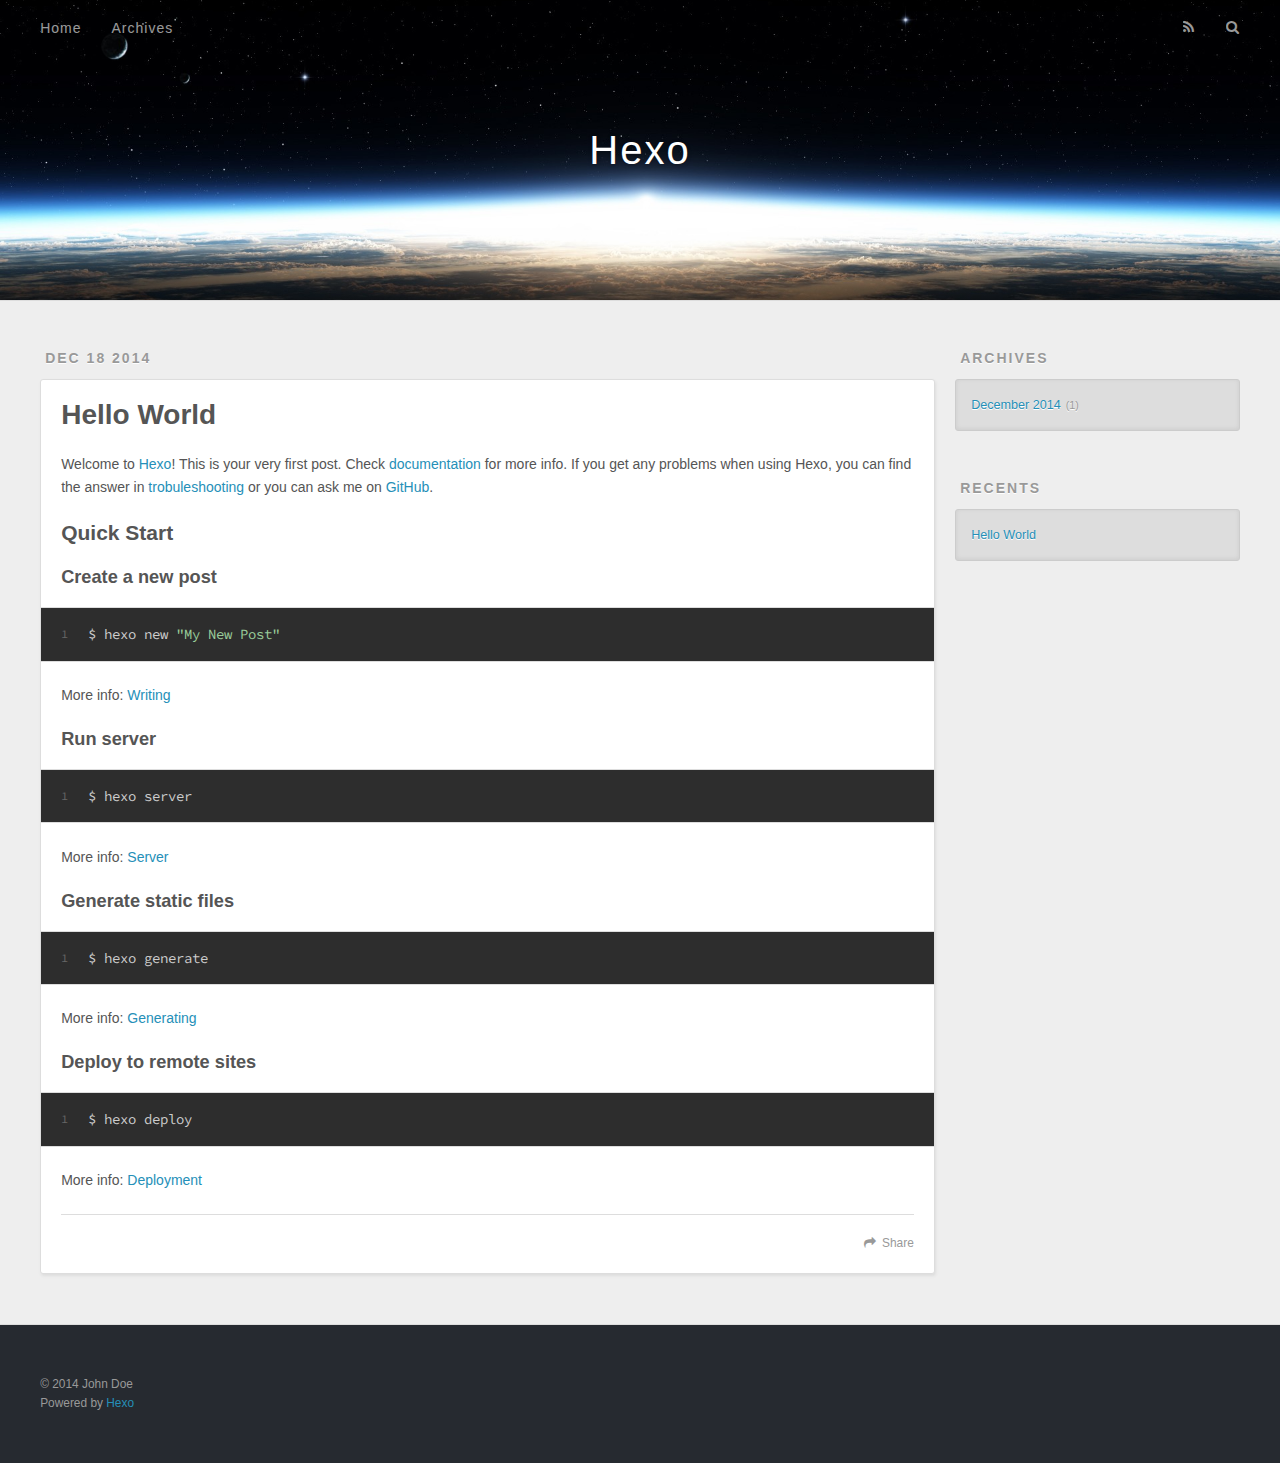
==== index.html @ 1e5f5952 "blog" ====
<!DOCTYPE html>
<html>
<head>
  <meta charset="utf-8">
  
  <title>Hexo</title>
  <meta name="viewport" content="width=device-width, initial-scale=1, maximum-scale=1">
  <meta name="description">
<meta property="og:type" content="website">
<meta property="og:title" content="Hexo">
<meta property="og:url" content="http://yoursite.com/">
<meta property="og:site_name" content="Hexo">
<meta property="og:description">
<meta name="twitter:card" content="summary">
<meta name="twitter:title" content="Hexo">
<meta name="twitter:description">

  
    <link rel="alternative" href="/atom.xml" title="Hexo" type="application/atom+xml">
  
  
    <link rel="icon" href="/favicon.png">
  
  <link href="//fonts.googleapis.com/css?family=Source+Code+Pro" rel="stylesheet" type="text/css">
  <link rel="stylesheet" href="/css/style.css" type="text/css">

  

</head>
<body>
  <div id="container">
    <div id="wrap">
      <header id="header">
  <div id="banner"></div>
  <div id="header-outer" class="outer">
    <div id="header-title" class="inner">
      <h1 id="logo-wrap">
        <a href="/" id="logo">Hexo</a>
      </h1>
      
    </div>
    <div id="header-inner" class="inner">
      <nav id="main-nav">
        <a id="main-nav-toggle" class="nav-icon"></a>
        
          <a class="main-nav-link" href="/">Home</a>
        
          <a class="main-nav-link" href="/archives">Archives</a>
        
      </nav>
      <nav id="sub-nav">
        
          <a id="nav-rss-link" class="nav-icon" href="/atom.xml" title="RSS Feed"></a>
        
        <a id="nav-search-btn" class="nav-icon" title="Search"></a>
      </nav>
      <div id="search-form-wrap">
        <form action="//google.com/search" method="get" accept-charset="UTF-8" class="search-form"><input type="search" name="q" results="0" class="search-form-input" placeholder="Search"><input type="submit" value="&#xF002;" class="search-form-submit"><input type="hidden" name="q" value="site:http://yoursite.com"></form>
      </div>
    </div>
  </div>
</header>
      <div class="outer">
        <section id="main">
  
    <article id="post-hello-world" class="article article-type-post" itemscope itemprop="blogPost">
  <div class="article-meta">
    <a href="/2014/12/18/hello-world/" class="article-date">
  <time datetime="2014-12-18T11:33:02.000Z" itemprop="datePublished">Dec 18 2014</time>
</a>
    
  </div>
  <div class="article-inner">
    
    
      <header class="article-header">
        
  
    <h1 itemprop="name">
      <a class="article-title" href="/2014/12/18/hello-world/">Hello World</a>
    </h1>
  

      </header>
    
    <div class="article-entry" itemprop="articleBody">
      
        <p>Welcome to <a href="http://hexo.io/" target="_blank" rel="external">Hexo</a>! This is your very first post. Check <a href="http://hexo.io/docs/" target="_blank" rel="external">documentation</a> for more info. If you get any problems when using Hexo, you can find the answer in <a href="http://hexo.io/docs/troubleshooting.html" target="_blank" rel="external">trobuleshooting</a> or you can ask me on <a href="https://github.com/hexojs/hexo/issues" target="_blank" rel="external">GitHub</a>.</p>
<h2 id="Quick_Start">Quick Start</h2>
<h3 id="Create_a_new_post">Create a new post</h3>
<figure class="highlight bash"><table><tr><td class="gutter"><pre><div class="line">1</div></pre></td><td class="code"><pre><div class="line">$ hexo new <span class="string">"My New Post"</span></div></pre></td></tr></table></figure>

<p>More info: <a href="http://hexo.io/docs/writing.html" target="_blank" rel="external">Writing</a></p>
<h3 id="Run_server">Run server</h3>
<figure class="highlight bash"><table><tr><td class="gutter"><pre><div class="line">1</div></pre></td><td class="code"><pre><div class="line">$ hexo server</div></pre></td></tr></table></figure>

<p>More info: <a href="http://hexo.io/docs/server.html" target="_blank" rel="external">Server</a></p>
<h3 id="Generate_static_files">Generate static files</h3>
<figure class="highlight bash"><table><tr><td class="gutter"><pre><div class="line">1</div></pre></td><td class="code"><pre><div class="line">$ hexo generate</div></pre></td></tr></table></figure>

<p>More info: <a href="http://hexo.io/docs/generating.html" target="_blank" rel="external">Generating</a></p>
<h3 id="Deploy_to_remote_sites">Deploy to remote sites</h3>
<figure class="highlight bash"><table><tr><td class="gutter"><pre><div class="line">1</div></pre></td><td class="code"><pre><div class="line">$ hexo deploy</div></pre></td></tr></table></figure>

<p>More info: <a href="http://hexo.io/docs/deployment.html" target="_blank" rel="external">Deployment</a></p>

      
    </div>
    <footer class="article-footer">
      <a data-url="http://yoursite.com/2014/12/18/hello-world/" data-id="344nj3klb20ppofg" class="article-share-link">Share</a>
      
      
    </footer>
  </div>
  
</article>


  
  
</section>
        
          <aside id="sidebar">
  
    
  
    
  
    
  
    
  <div class="widget-wrap">
    <h3 class="widget-title">Archives</h3>
    <div class="widget">
      <ul class="archive-list"><li class="archive-list-item"><a class="archive-list-link" href="/archives/2014/12/">December 2014</a><span class="archive-list-count">1</span></li></ul>
    </div>
  </div>

  
    
  <div class="widget-wrap">
    <h3 class="widget-title">Recents</h3>
    <div class="widget">
      <ul>
        
          <li>
            <a href="/2014/12/18/hello-world/">Hello World</a>
          </li>
        
      </ul>
    </div>
  </div>

  
</aside>
        
      </div>
      <footer id="footer">
  
  <div class="outer">
    <div id="footer-info" class="inner">
      &copy; 2014 John Doe<br>
      Powered by <a href="http://hexo.io/" target="_blank">Hexo</a>
    </div>
  </div>
</footer>
    </div>
    <nav id="mobile-nav">
  
    <a href="/" class="mobile-nav-link">Home</a>
  
    <a href="/archives" class="mobile-nav-link">Archives</a>
  
</nav>
    

<script src="//ajax.googleapis.com/ajax/libs/jquery/2.0.3/jquery.min.js"></script>


  <link rel="stylesheet" href="/fancybox/jquery.fancybox.css" type="text/css">

  <script src="/fancybox/jquery.fancybox.pack.js" type="text/javascript"></script>



<script src="/js/script.js" type="text/javascript"></script>


  </div>
</body>
</html>
---- css/style.css ----
body {
  width: 100%;
}
body:before,
body:after {
  content: "";
  display: table;
}
body:after {
  clear: both;
}
html,
body,
div,
span,
applet,
object,
iframe,
h1,
h2,
h3,
h4,
h5,
h6,
p,
blockquote,
pre,
a,
abbr,
acronym,
address,
big,
cite,
code,
del,
dfn,
em,
img,
ins,
kbd,
q,
s,
samp,
small,
strike,
strong,
sub,
sup,
tt,
var,
dl,
dt,
dd,
ol,
ul,
li,
fieldset,
form,
label,
legend,
table,
caption,
tbody,
tfoot,
thead,
tr,
th,
td {
  margin: 0;
  padding: 0;
  border: 0;
  outline: 0;
  font-weight: inherit;
  font-style: inherit;
  font-family: inherit;
  font-size: 100%;
  vertical-align: baseline;
}
body {
  line-height: 1;
  color: #000;
  background: #fff;
}
ol,
ul {
  list-style: none;
}
table {
  border-collapse: separate;
  border-spacing: 0;
  vertical-align: middle;
}
caption,
th,
td {
  text-align: left;
  font-weight: normal;
  vertical-align: middle;
}
a img {
  border: none;
}
input,
button {
  margin: 0;
  padding: 0;
}
input::-moz-focus-inner,
button::-moz-focus-inner {
  border: 0;
  padding: 0;
}
@font-face {
  font-family: FontAwesome;
  font-style: normal;
  font-weight: normal;
  src: url("fonts/fontawesome-webfont.eot?v=#4.0.3");
  src: url("fonts/fontawesome-webfont.eot?#iefix&v=#4.0.3") format("embedded-opentype"), url("fonts/fontawesome-webfont.woff?v=#4.0.3") format("woff"), url("fonts/fontawesome-webfont.ttf?v=#4.0.3") format("truetype"), url("fonts/fontawesome-webfont.svg#fontawesomeregular?v=#4.0.3") format("svg");
}
html,
body,
#container {
  height: 100%;
}
body {
  background: #eee;
  font: 14px "Helvetica Neue", Helvetica, Arial, sans-serif;
  -webkit-text-size-adjust: 100%;
}
.outer {
  max-width: 1220px;
  margin: 0 auto;
  padding: 0 20px;
}
.outer:before,
.outer:after {
  content: "";
  display: table;
}
.outer:after {
  clear: both;
}
.inner {
  display: inline;
  float: left;
  width: 98.3333333333333%;
  margin: 0 0.8333333333333%;
}
.left,
.alignleft {
  float: left;
}
.right,
.alignright {
  float: right;
}
.clear {
  clear: both;
}
#container {
  position: relative;
}
.mobile-nav-on {
  overflow: hidden;
}
#wrap {
  height: 100%;
  width: 100%;
  position: absolute;
  top: 0;
  left: 0;
  -webkit-transition: 0.2s ease-out;
  -moz-transition: 0.2s ease-out;
  -ms-transition: 0.2s ease-out;
  transition: 0.2s ease-out;
  z-index: 1;
  background: #eee;
}
.mobile-nav-on #wrap {
  left: 280px;
}
@media screen and (min-width: 768px) {
  #main {
    display: inline;
    float: left;
    width: 73.3333333333333%;
    margin: 0 0.8333333333333%;
  }
}
.article-date,
.article-category-link,
.archive-year,
.widget-title {
  text-decoration: none;
  text-transform: uppercase;
  letter-spacing: 2px;
  color: #999;
  margin-bottom: 1em;
  margin-left: 5px;
  line-height: 1em;
  text-shadow: 0 1px #fff;
  font-weight: bold;
}
.article-inner,
.archive-article-inner {
  background: #fff;
  -webkit-box-shadow: 1px 2px 3px #ddd;
  box-shadow: 1px 2px 3px #ddd;
  border: 1px solid #ddd;
  -webkit-border-radius: 3px;
  border-radius: 3px;
}
.article-entry h1,
.widget h1 {
  font-size: 2em;
}
.article-entry h2,
.widget h2 {
  font-size: 1.5em;
}
.article-entry h3,
.widget h3 {
  font-size: 1.3em;
}
.article-entry h4,
.widget h4 {
  font-size: 1.2em;
}
.article-entry h5,
.widget h5 {
  font-size: 1em;
}
.article-entry h6,
.widget h6 {
  font-size: 1em;
  color: #999;
}
.article-entry hr,
.widget hr {
  border: 1px dashed #ddd;
}
.article-entry strong,
.widget strong {
  font-weight: bold;
}
.article-entry em,
.widget em,
.article-entry cite,
.widget cite {
  font-style: italic;
}
.article-entry sup,
.widget sup,
.article-entry sub,
.widget sub {
  font-size: 0.75em;
  line-height: 0;
  position: relative;
  vertical-align: baseline;
}
.article-entry sup,
.widget sup {
  top: -0.5em;
}
.article-entry sub,
.widget sub {
  bottom: -0.2em;
}
.article-entry small,
.widget small {
  font-size: 0.85em;
}
.article-entry acronym,
.widget acronym,
.article-entry abbr,
.widget abbr {
  border-bottom: 1px dotted;
}
.article-entry ul,
.widget ul,
.article-entry ol,
.widget ol,
.article-entry dl,
.widget dl {
  margin: 0 20px;
  line-height: 1.6em;
}
.article-entry ul ul,
.widget ul ul,
.article-entry ol ul,
.widget ol ul,
.article-entry ul ol,
.widget ul ol,
.article-entry ol ol,
.widget ol ol {
  margin-top: 0;
  margin-bottom: 0;
}
.article-entry ul,
.widget ul {
  list-style: disc;
}
.article-entry ol,
.widget ol {
  list-style: decimal;
}
.article-entry dt,
.widget dt {
  font-weight: bold;
}
#header {
  height: 300px;
  position: relative;
  border-bottom: 1px solid #ddd;
}
#header:before,
#header:after {
  content: "";
  position: absolute;
  left: 0;
  right: 0;
  height: 40px;
}
#header:before {
  top: 0;
  background: -webkit-linear-gradient(rgba(0,0,0,0.2), transparent);
  background: -moz-linear-gradient(rgba(0,0,0,0.2), transparent);
  background: -ms-linear-gradient(rgba(0,0,0,0.2), transparent);
  background: linear-gradient(rgba(0,0,0,0.2), transparent);
}
#header:after {
  bottom: 0;
  background: -webkit-linear-gradient(transparent, rgba(0,0,0,0.2));
  background: -moz-linear-gradient(transparent, rgba(0,0,0,0.2));
  background: -ms-linear-gradient(transparent, rgba(0,0,0,0.2));
  background: linear-gradient(transparent, rgba(0,0,0,0.2));
}
#header-outer {
  height: 100%;
  position: relative;
}
#header-inner {
  position: relative;
  overflow: hidden;
}
#banner {
  position: absolute;
  top: 0;
  left: 0;
  width: 100%;
  height: 100%;
  background: url("images/banner.jpg") center #000;
  -webkit-background-size: cover;
  -moz-background-size: cover;
  background-size: cover;
  z-index: -1;
}
#header-title {
  text-align: center;
  height: 40px;
  position: absolute;
  top: 50%;
  left: 0;
  margin-top: -20px;
}
#logo,
#subtitle {
  text-decoration: none;
  color: #fff;
  font-weight: 300;
  text-shadow: 0 1px 4px rgba(0,0,0,0.3);
}
#logo {
  font-size: 40px;
  line-height: 40px;
  letter-spacing: 2px;
}
#subtitle {
  font-size: 16px;
  line-height: 16px;
  letter-spacing: 1px;
}
#subtitle-wrap {
  margin-top: 16px;
}
#main-nav {
  float: left;
  margin-left: -15px;
}
.nav-icon,
.main-nav-link {
  float: left;
  color: #fff;
  opacity: 0.6;
  text-decoration: none;
  text-shadow: 0 1px rgba(0,0,0,0.2);
  -webkit-transition: opacity 0.2s;
  -moz-transition: opacity 0.2s;
  -ms-transition: opacity 0.2s;
  transition: opacity 0.2s;
  display: block;
  padding: 20px 15px;
}
.nav-icon:hover,
.main-nav-link:hover {
  opacity: 1;
}
.nav-icon {
  font-family: FontAwesome;
  text-align: center;
  font-size: 14px;
  width: 14px;
  height: 14px;
  padding: 20px 15px;
  position: relative;
  cursor: pointer;
}
.main-nav-link {
  font-weight: 300;
  letter-spacing: 1px;
}
@media screen and (max-width: 479px) {
  .main-nav-link {
    display: none;
  }
}
#main-nav-toggle {
  display: none;
}
#main-nav-toggle:before {
  content: "\f0c9";
}
@media screen and (max-width: 479px) {
  #main-nav-toggle {
    display: block;
  }
}
#sub-nav {
  float: right;
  margin-right: -15px;
}
#nav-rss-link:before {
  content: "\f09e";
}
#nav-search-btn:before {
  content: "\f002";
}
#search-form-wrap {
  position: absolute;
  top: 15px;
  width: 150px;
  height: 30px;
  right: -150px;
  opacity: 0;
  -webkit-transition: 0.2s ease-out;
  -moz-transition: 0.2s ease-out;
  -ms-transition: 0.2s ease-out;
  transition: 0.2s ease-out;
}
#search-form-wrap.on {
  opacity: 1;
  right: 0;
}
@media screen and (max-width: 479px) {
  #search-form-wrap {
    width: 100%;
    right: -100%;
  }
}
.search-form {
  position: absolute;
  top: 0;
  left: 0;
  right: 0;
  background: #fff;
  padding: 5px 15px;
  -webkit-border-radius: 15px;
  border-radius: 15px;
  -webkit-box-shadow: 0 0 10px rgba(0,0,0,0.3);
  box-shadow: 0 0 10px rgba(0,0,0,0.3);
}
.search-form-input {
  border: none;
  background: none;
  color: #555;
  width: 100%;
  font: 13px "Helvetica Neue", Helvetica, Arial, sans-serif;
  outline: none;
}
.search-form-input::-webkit-search-results-decoration,
.search-form-input::-webkit-search-cancel-button {
  -webkit-appearance: none;
}
.search-form-submit {
  position: absolute;
  top: 50%;
  right: 10px;
  margin-top: -7px;
  font: 13px FontAwesome;
  border: none;
  background: none;
  color: #bbb;
  cursor: pointer;
}
.search-form-submit:hover,
.search-form-submit:focus {
  color: #777;
}
.article {
  margin: 50px 0;
}
.article-inner {
  overflow: hidden;
}
.article-meta:before,
.article-meta:after {
  content: "";
  display: table;
}
.article-meta:after {
  clear: both;
}
.article-date {
  float: left;
}
.article-category {
  float: left;
  line-height: 1em;
  color: #ccc;
  text-shadow: 0 1px #fff;
  margin-left: 8px;
}
.article-category:before {
  content: "\2022";
}
.article-category-link {
  margin: 0 12px 1em;
}
.article-header {
  padding: 20px 20px 0;
}
.article-title {
  text-decoration: none;
  font-size: 2em;
  font-weight: bold;
  color: #555;
  line-height: 1.1em;
  -webkit-transition: color 0.2s;
  -moz-transition: color 0.2s;
  -ms-transition: color 0.2s;
  transition: color 0.2s;
}
a.article-title:hover {
  color: #258fb8;
}
.article-entry {
  color: #555;
  padding: 0 20px;
}
.article-entry:before,
.article-entry:after {
  content: "";
  display: table;
}
.article-entry:after {
  clear: both;
}
.article-entry p,
.article-entry table {
  line-height: 1.6em;
  margin: 1.6em 0;
}
.article-entry h1,
.article-entry h2,
.article-entry h3,
.article-entry h4,
.article-entry h5,
.article-entry h6 {
  font-weight: bold;
}
.article-entry h1,
.article-entry h2,
.article-entry h3,
.article-entry h4,
.article-entry h5,
.article-entry h6 {
  line-height: 1.1em;
  margin: 1.1em 0;
}
.article-entry a {
  color: #258fb8;
  text-decoration: none;
}
.article-entry a:hover {
  text-decoration: underline;
}
.article-entry ul,
.article-entry ol,
.article-entry dl {
  margin-top: 1.6em;
  margin-bottom: 1.6em;
}
.article-entry img,
.article-entry video {
  max-width: 100%;
  height: auto;
  display: block;
  margin: auto;
}
.article-entry iframe {
  border: none;
}
.article-entry table {
  width: 100%;
  border-collapse: collapse;
  border-spacing: 0;
}
.article-entry th {
  font-weight: bold;
  border-bottom: 3px solid #ddd;
  padding-bottom: 0.5em;
}
.article-entry td {
  border-bottom: 1px solid #ddd;
  padding: 10px 0;
}
.article-entry blockquote {
  font-family: Georgia, "Times New Roman", serif;
  font-size: 1.4em;
  margin: 1.6em 20px;
  text-align: center;
}
.article-entry blockquote footer {
  font-size: 14px;
  margin: 1.6em 0;
  font-family: "Helvetica Neue", Helvetica, Arial, sans-serif;
}
.article-entry blockquote footer cite:before {
  content: "—";
  padding: 0 0.5em;
}
.article-entry .pullquote {
  text-align: left;
  width: 45%;
  margin: 0;
}
.article-entry .pullquote.left {
  margin-left: 0.5em;
  margin-right: 1em;
}
.article-entry .pullquote.right {
  margin-right: 0.5em;
  margin-left: 1em;
}
.article-entry .caption {
  color: #999;
  display: block;
  font-size: 0.9em;
  margin-top: 0.5em;
  position: relative;
  text-align: center;
}
.article-entry .video-container {
  position: relative;
  padding-top: 56.25%;
  height: 0;
  overflow: hidden;
}
.article-entry .video-container iframe,
.article-entry .video-container object,
.article-entry .video-container embed {
  position: absolute;
  top: 0;
  left: 0;
  width: 100%;
  height: 100%;
  margin-top: 0;
}
.article-more-link a {
  display: inline-block;
  line-height: 1em;
  padding: 6px 15px;
  -webkit-border-radius: 15px;
  border-radius: 15px;
  background: #eee;
  color: #999;
  text-shadow: 0 1px #fff;
  text-decoration: none;
}
.article-more-link a:hover {
  background: #258fb8;
  color: #fff;
  text-decoration: none;
  text-shadow: 0 1px #1e7293;
}
.article-footer {
  font-size: 0.85em;
  line-height: 1.6em;
  border-top: 1px solid #ddd;
  padding-top: 1.6em;
  margin: 0 20px 20px;
}
.article-footer:before,
.article-footer:after {
  content: "";
  display: table;
}
.article-footer:after {
  clear: both;
}
.article-footer a {
  color: #999;
  text-decoration: none;
}
.article-footer a:hover {
  color: #555;
}
.article-tag-list-item {
  float: left;
  margin-right: 10px;
}
.article-tag-list-link:before {
  content: "#";
}
.article-comment-link {
  float: right;
}
.article-comment-link:before {
  content: "\f075";
  font-family: FontAwesome;
  padding-right: 8px;
}
.article-share-link {
  cursor: pointer;
  float: right;
  margin-left: 20px;
}
.article-share-link:before {
  content: "\f064";
  font-family: FontAwesome;
  padding-right: 6px;
}
#article-nav {
  position: relative;
}
#article-nav:before,
#article-nav:after {
  content: "";
  display: table;
}
#article-nav:after {
  clear: both;
}
@media screen and (min-width: 768px) {
  #article-nav {
    margin: 50px 0;
  }
  #article-nav:before {
    width: 8px;
    height: 8px;
    position: absolute;
    top: 50%;
    left: 50%;
    margin-top: -4px;
    margin-left: -4px;
    content: "";
    -webkit-border-radius: 50%;
    border-radius: 50%;
    background: #ddd;
    -webkit-box-shadow: 0 1px 2px #fff;
    box-shadow: 0 1px 2px #fff;
  }
}
.article-nav-link-wrap {
  text-decoration: none;
  text-shadow: 0 1px #fff;
  color: #999;
  -webkit-box-sizing: border-box;
  -moz-box-sizing: border-box;
  box-sizing: border-box;
  margin-top: 50px;
  text-align: center;
  display: block;
}
.article-nav-link-wrap:hover {
  color: #555;
}
@media screen and (min-width: 768px) {
  .article-nav-link-wrap {
    width: 50%;
    margin-top: 0;
  }
}
@media screen and (min-width: 768px) {
  #article-nav-newer {
    float: left;
    text-align: right;
    padding-right: 20px;
  }
}
@media screen and (min-width: 768px) {
  #article-nav-older {
    float: right;
    text-align: left;
    padding-left: 20px;
  }
}
.article-nav-caption {
  text-transform: uppercase;
  letter-spacing: 2px;
  color: #ddd;
  line-height: 1em;
  font-weight: bold;
}
#article-nav-newer .article-nav-caption {
  margin-right: -2px;
}
.article-nav-title {
  font-size: 0.85em;
  line-height: 1.6em;
  margin-top: 0.5em;
}
.article-share-box {
  position: absolute;
  display: none;
  background: #fff;
  -webkit-box-shadow: 1px 2px 10px rgba(0,0,0,0.2);
  box-shadow: 1px 2px 10px rgba(0,0,0,0.2);
  -webkit-border-radius: 3px;
  border-radius: 3px;
  margin-left: -145px;
  overflow: hidden;
  z-index: 1;
}
.article-share-box.on {
  display: block;
}
.article-share-input {
  width: 100%;
  background: none;
  -webkit-box-sizing: border-box;
  -moz-box-sizing: border-box;
  box-sizing: border-box;
  font: 14px "Helvetica Neue", Helvetica, Arial, sans-serif;
  padding: 0 15px;
  color: #555;
  outline: none;
  border: 1px solid #ddd;
  -webkit-border-radius: 3px 3px 0 0;
  border-radius: 3px 3px 0 0;
  height: 36px;
  line-height: 36px;
}
.article-share-links {
  background: #eee;
}
.article-share-links:before,
.article-share-links:after {
  content: "";
  display: table;
}
.article-share-links:after {
  clear: both;
}
.article-share-twitter,
.article-share-facebook,
.article-share-pinterest,
.article-share-google {
  width: 50px;
  height: 36px;
  display: block;
  float: left;
  position: relative;
  color: #999;
  text-shadow: 0 1px #fff;
}
.article-share-twitter:before,
.article-share-facebook:before,
.article-share-pinterest:before,
.article-share-google:before {
  font-size: 20px;
  font-family: FontAwesome;
  width: 20px;
  height: 20px;
  position: absolute;
  top: 50%;
  left: 50%;
  margin-top: -10px;
  margin-left: -10px;
  text-align: center;
}
.article-share-twitter:hover,
.article-share-facebook:hover,
.article-share-pinterest:hover,
.article-share-google:hover {
  color: #fff;
}
.article-share-twitter:before {
  content: "\f099";
}
.article-share-twitter:hover {
  background: #00aced;
  text-shadow: 0 1px #008abe;
}
.article-share-facebook:before {
  content: "\f09a";
}
.article-share-facebook:hover {
  background: #3b5998;
  text-shadow: 0 1px #2f477a;
}
.article-share-pinterest:before {
  content: "\f0d2";
}
.article-share-pinterest:hover {
  background: #cb2027;
  text-shadow: 0 1px #a21a1f;
}
.article-share-google:before {
  content: "\f0d5";
}
.article-share-google:hover {
  background: #dd4b39;
  text-shadow: 0 1px #be3221;
}
.article-gallery {
  background: #000;
  position: relative;
}
.article-gallery-photos {
  position: relative;
  overflow: hidden;
}
.article-gallery-img {
  display: none;
  max-width: 100%;
}
.article-gallery-img:first-child {
  display: block;
}
.article-gallery-img.loaded {
  position: absolute;
  display: block;
}
.article-gallery-img img {
  display: block;
  max-width: 100%;
  margin: 0 auto;
}
#comments {
  background: #fff;
  -webkit-box-shadow: 1px 2px 3px #ddd;
  box-shadow: 1px 2px 3px #ddd;
  padding: 20px;
  border: 1px solid #ddd;
  -webkit-border-radius: 3px;
  border-radius: 3px;
  margin: 50px 0;
}
#comments a {
  color: #258fb8;
}
.archives-wrap {
  margin: 50px 0;
}
.archives:before,
.archives:after {
  content: "";
  display: table;
}
.archives:after {
  clear: both;
}
.archive-year-wrap {
  margin-bottom: 1em;
}
.archives {
  -webkit-column-gap: 10px;
  -moz-column-gap: 10px;
  column-gap: 10px;
}
@media screen and (min-width: 480px) and (max-width: 767px) {
  .archives {
    -webkit-column-count: 2;
    -moz-column-count: 2;
    column-count: 2;
  }
}
@media screen and (min-width: 768px) {
  .archives {
    -webkit-column-count: 3;
    -moz-column-count: 3;
    column-count: 3;
  }
}
.archive-article {
  -webkit-column-break-inside: avoid;
  page-break-inside: avoid;
  overflow: hidden;
  break-inside: avoid-column;
}
.archive-article-inner {
  padding: 10px;
  margin-bottom: 15px;
}
.archive-article-title {
  text-decoration: none;
  font-weight: bold;
  color: #555;
  -webkit-transition: color 0.2s;
  -moz-transition: color 0.2s;
  -ms-transition: color 0.2s;
  transition: color 0.2s;
  line-height: 1.6em;
}
.archive-article-title:hover {
  color: #258fb8;
}
.archive-article-footer {
  margin-top: 1em;
}
.archive-article-date {
  color: #999;
  text-decoration: none;
  font-size: 0.85em;
  line-height: 1em;
  margin-bottom: 0.5em;
  display: block;
}
#page-nav {
  margin: 50px auto;
  background: #fff;
  -webkit-box-shadow: 1px 2px 3px #ddd;
  box-shadow: 1px 2px 3px #ddd;
  border: 1px solid #ddd;
  -webkit-border-radius: 3px;
  border-radius: 3px;
  text-align: center;
  color: #999;
  overflow: hidden;
}
#page-nav:before,
#page-nav:after {
  content: "";
  display: table;
}
#page-nav:after {
  clear: both;
}
#page-nav a,
#page-nav span {
  padding: 10px 20px;
  line-height: 1;
  height: 2ex;
}
#page-nav a {
  color: #999;
  text-decoration: none;
}
#page-nav a:hover {
  background: #999;
  color: #fff;
}
#page-nav .prev {
  float: left;
}
#page-nav .next {
  float: right;
}
#page-nav .page-number {
  display: inline-block;
}
@media screen and (max-width: 479px) {
  #page-nav .page-number {
    display: none;
  }
}
#page-nav .current {
  color: #555;
  font-weight: bold;
}
#page-nav .space {
  color: #ddd;
}
#footer {
  background: #262a30;
  padding: 50px 0;
  border-top: 1px solid #ddd;
  color: #999;
}
#footer a {
  color: #258fb8;
  text-decoration: none;
}
#footer a:hover {
  text-decoration: underline;
}
#footer-info {
  line-height: 1.6em;
  font-size: 0.85em;
}
.article-entry pre,
.article-entry .highlight {
  background: #2d2d2d;
  margin: 0 -20px;
  padding: 15px 20px;
  border-style: solid;
  border-color: #ddd;
  border-width: 1px 0;
  overflow: auto;
  color: #ccc;
  line-height: 22.400000000000002px;
}
.article-entry .highlight .gutter pre,
.article-entry .gist .gist-file .gist-data .line-numbers {
  color: #666;
  font-size: 0.85em;
}
.article-entry pre,
.article-entry code {
  font-family: "Source Code Pro", Consolas, Monaco, Menlo, Consolas, monospace;
}
.article-entry code {
  background: #eee;
  text-shadow: 0 1px #fff;
  padding: 0 0.3em;
}
.article-entry pre code {
  background: none;
  text-shadow: none;
  padding: 0;
}
.article-entry .highlight pre {
  border: none;
  margin: 0;
  padding: 0;
}
.article-entry .highlight table {
  margin: 0;
  width: auto;
}
.article-entry .highlight td {
  border: none;
  padding: 0;
}
.article-entry .highlight figcaption {
  font-size: 0.85em;
  color: #999;
  line-height: 1em;
  margin-bottom: 1em;
}
.article-entry .highlight figcaption:before,
.article-entry .highlight figcaption:after {
  content: "";
  display: table;
}
.article-entry .highlight figcaption:after {
  clear: both;
}
.article-entry .highlight figcaption a {
  float: right;
}
.article-entry .highlight .gutter pre {
  text-align: right;
  padding-right: 20px;
}
.article-entry .highlight .line {
  height: 22.400000000000002px;
}
.article-entry .gist {
  margin: 0 -20px;
  border-style: solid;
  border-color: #ddd;
  border-width: 1px 0;
  background: #2d2d2d;
  padding: 15px 20px 15px 0;
}
.article-entry .gist .gist-file {
  border: none;
  font-family: "Source Code Pro", Consolas, Monaco, Menlo, Consolas, monospace;
  margin: 0;
}
.article-entry .gist .gist-file .gist-data {
  background: none;
  border: none;
}
.article-entry .gist .gist-file .gist-data .line-numbers {
  background: none;
  border: none;
  padding: 0 20px 0 0;
}
.article-entry .gist .gist-file .gist-data .line-data {
  padding: 0 !important;
}
.article-entry .gist .gist-file .highlight {
  margin: 0;
  padding: 0;
  border: none;
}
.article-entry .gist .gist-file .gist-meta {
  background: #2d2d2d;
  color: #999;
  font: 0.85em "Helvetica Neue", Helvetica, Arial, sans-serif;
  text-shadow: 0 0;
  padding: 0;
  margin-top: 1em;
  margin-left: 20px;
}
.article-entry .gist .gist-file .gist-meta a {
  color: #258fb8;
  font-weight: normal;
}
.article-entry .gist .gist-file .gist-meta a:hover {
  text-decoration: underline;
}
pre .comment,
pre .title {
  color: #999;
}
pre .variable,
pre .attribute,
pre .tag,
pre .regexp,
pre .ruby .constant,
pre .xml .tag .title,
pre .xml .pi,
pre .xml .doctype,
pre .html .doctype,
pre .css .id,
pre .css .class,
pre .css .pseudo {
  color: #f2777a;
}
pre .number,
pre .preprocessor,
pre .built_in,
pre .literal,
pre .params,
pre .constant {
  color: #f99157;
}
pre .class,
pre .ruby .class .title,
pre .css .rules .attribute {
  color: #9c9;
}
pre .string,
pre .value,
pre .inheritance,
pre .header,
pre .ruby .symbol,
pre .xml .cdata {
  color: #9c9;
}
pre .css .hexcolor {
  color: #6cc;
}
pre .function,
pre .python .decorator,
pre .python .title,
pre .ruby .function .title,
pre .ruby .title .keyword,
pre .perl .sub,
pre .javascript .title,
pre .coffeescript .title {
  color: #69c;
}
pre .keyword,
pre .javascript .function {
  color: #c9c;
}
@media screen and (max-width: 479px) {
  #mobile-nav {
    position: absolute;
    top: 0;
    left: 0;
    width: 280px;
    height: 100%;
    background: #191919;
    border-right: 1px solid #fff;
  }
}
@media screen and (max-width: 479px) {
  .mobile-nav-link {
    display: block;
    color: #999;
    text-decoration: none;
    padding: 15px 20px;
    font-weight: bold;
  }
  .mobile-nav-link:hover {
    color: #fff;
  }
}
@media screen and (min-width: 768px) {
  #sidebar {
    display: inline;
    float: left;
    width: 23.3333333333333%;
    margin: 0 0.8333333333333%;
  }
}
.widget-wrap {
  margin: 50px 0;
}
.widget {
  color: #777;
  text-shadow: 0 1px #fff;
  background: #ddd;
  -webkit-box-shadow: 0 -1px 4px #ccc inset;
  box-shadow: 0 -1px 4px #ccc inset;
  border: 1px solid #ccc;
  padding: 15px;
  -webkit-border-radius: 3px;
  border-radius: 3px;
}
.widget a {
  color: #258fb8;
  text-decoration: none;
}
.widget a:hover {
  text-decoration: underline;
}
.widget ul ul,
.widget ol ul,
.widget dl ul,
.widget ul ol,
.widget ol ol,
.widget dl ol,
.widget ul dl,
.widget ol dl,
.widget dl dl {
  margin-left: 15px;
  list-style: disc;
}
.widget {
  line-height: 1.6em;
  word-wrap: break-word;
  font-size: 0.9em;
}
.widget ul,
.widget ol {
  list-style: none;
  margin: 0;
}
.widget ul ul,
.widget ol ul,
.widget ul ol,
.widget ol ol {
  margin: 0 20px;
}
.widget ul ul,
.widget ol ul {
  list-style: disc;
}
.widget ul ol,
.widget ol ol {
  list-style: decimal;
}
.category-list-count,
.tag-list-count,
.archive-list-count {
  padding-left: 5px;
  color: #999;
  font-size: 0.85em;
}
.category-list-count:before,
.tag-list-count:before,
.archive-list-count:before {
  content: "(";
}
.category-list-count:after,
.tag-list-count:after,
.archive-list-count:after {
  content: ")";
}
.tagcloud a {
  margin-right: 5px;
}
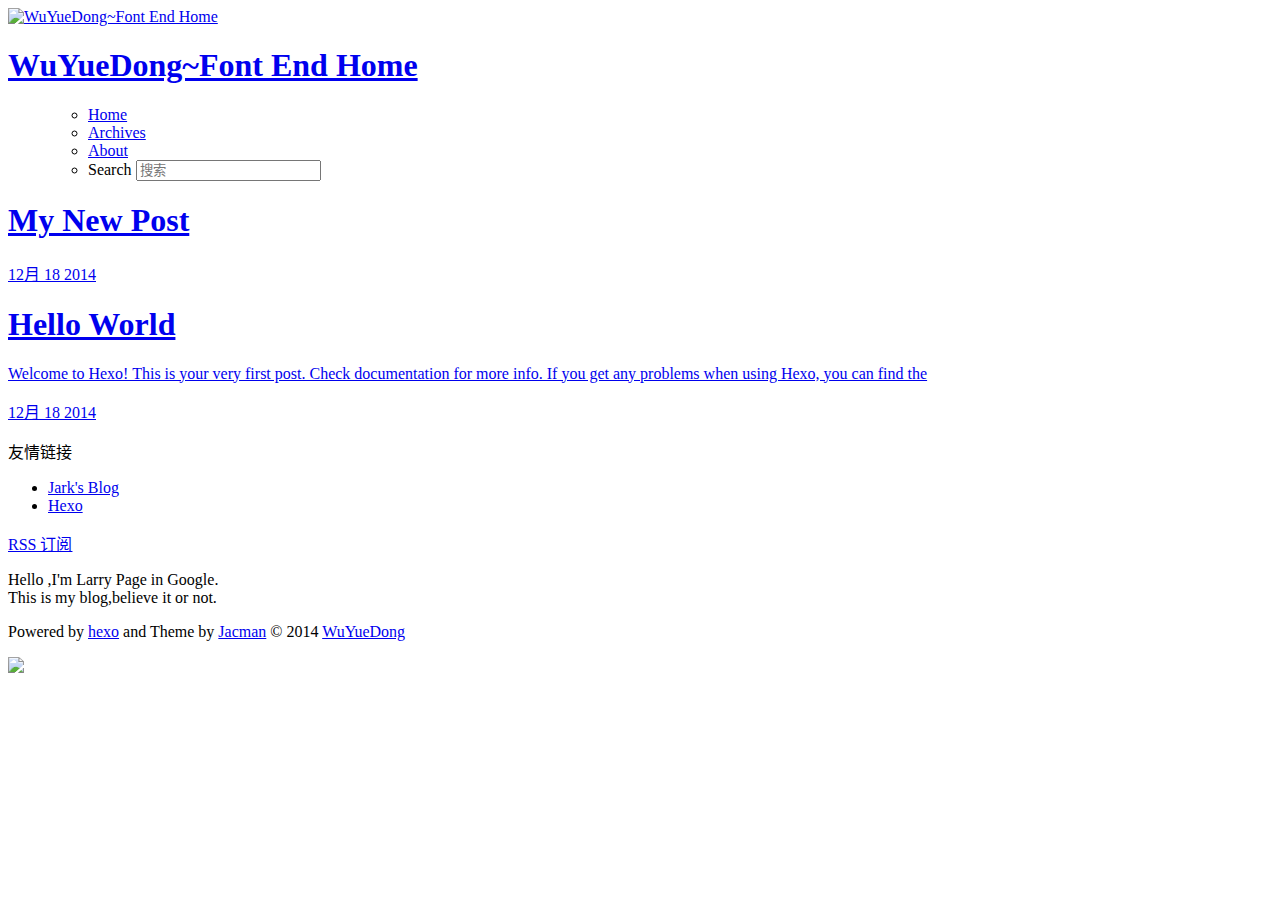
==== commit f058e8f5: "no message" ====
--- a/index.html
+++ b/index.html
@@ -1,191 +1,258 @@
-<!DOCTYPE html>
-<html>
+
+ <!DOCTYPE HTML>
+<html lang="zh-CN">
 <head>
-  <meta charset="utf-8">
-  
-  <title>Hexo</title>
-  <meta name="viewport" content="width=device-width, initial-scale=1, maximum-scale=1">
-  <meta name="description">
-<meta property="og:type" content="website">
-<meta property="og:title" content="Hexo">
-<meta property="og:url" content="http://yoursite.com/">
-<meta property="og:site_name" content="Hexo">
-<meta property="og:description">
-<meta name="twitter:card" content="summary">
-<meta name="twitter:title" content="Hexo">
-<meta name="twitter:description">
-
-  
-    <link rel="alternative" href="/atom.xml" title="Hexo" type="application/atom+xml">
-  
-  
-    <link rel="icon" href="/favicon.png">
-  
-  <link href="//fonts.googleapis.com/css?family=Source+Code+Pro" rel="stylesheet" type="text/css">
-  <link rel="stylesheet" href="/css/style.css" type="text/css">
-
-  
+  <meta charset="UTF-8">
+  
+    <title>WuYueDong~Font End Home</title>
+    <meta name="viewport" content="width=device-width, initial-scale=1,user-scalable=no">
+    
+    <meta name="author" content="WuYueDong">
+    
+    
+    
+    
+    <link rel="alternative" href="/atom.xml" title="WuYueDong~Font End Home" type="application/atom+xml">
+    
+    
+    <link rel="icon" href="/img/favicon.ico">
+    
+    
+    <link rel="apple-touch-icon" href="/img/jacman.jpg">
+    <link rel="apple-touch-icon-precomposed" href="/img/jacman.jpg">
+    
+    <link rel="stylesheet" href="/css/style.css" type="text/css">
 
 </head>
-<body>
-  <div id="container">
-    <div id="wrap">
-      <header id="header">
-  <div id="banner"></div>
-  <div id="header-outer" class="outer">
-    <div id="header-title" class="inner">
-      <h1 id="logo-wrap">
-        <a href="/" id="logo">Hexo</a>
-      </h1>
-      
+
+  <body>
+    <header>
+      <div>
+		
+			<div id="imglogo">
+				<a href="/"><img src="/img/logo.png" alt="WuYueDong~Font End Home" title="WuYueDong~Font End Home"/></a>
+			</div>
+			
+			<div id="textlogo">
+				<h1 class="site-name"><a href="/" title="WuYueDong~Font End Home">WuYueDong~Font End Home</a></h1>
+				<h2 class="blog-motto"></h2>
+			</div>
+			<div class="navbar"><a class="navbutton navmobile" href="#" title="菜单">
+			</a></div>
+			<nav class="animated">
+				<ul>
+					<ul>
+					 
+						<li><a href="/">Home</a></li>
+					
+						<li><a href="/archives">Archives</a></li>
+					
+						<li><a href="/about">About</a></li>
+					
+					<li>
+ 					
+					<form class="search" action="//google.com/search" method="get" accept-charset="utf-8">
+						<label>Search</label>
+						<input type="search" id="search" name="q" autocomplete="off" maxlength="20" placeholder="搜索" />
+						<input type="hidden" name="q" value="site:yoursite.com">
+					</form>
+					
+					</li>
+				</ul>
+			</nav>			
+</div>
+    </header>
+    <div id="container">
+      <div id="main">
+
+  
+<section class="post" itemscope itemprop="blogitem">
+  
+    <a href="/2014/12/18/My-New-Post/" title="My New Post" itemprop="url">
+  
+    <h1 itemprop="name">My New Post</h1>
+    
+     
+           <p itemprop="description" ></p>
+        
+    
+    <time datetime="2014-12-18T12:28:25.000Z" itemprop="datePublished">12月 18 2014</time>
+  </a>
+</section>
+
+
+
+
+
+
+  
+<section class="post" itemscope itemprop="blogitem">
+  
+    <a href="/2014/12/18/hello-world/" title="Hello World" itemprop="url">
+  
+    <h1 itemprop="name">Hello World</h1>
+    
+     
+           <p itemprop="description" >Welcome to Hexo! This is your very first post. Check documentation for more info. If you get any problems when using Hexo, you can find the </p>
+        
+    
+    <time datetime="2014-12-18T11:33:02.000Z" itemprop="datePublished">12月 18 2014</time>
+  </a>
+</section>
+
+
+
+
+
+
+
+</div>
+      <div class="openaside"><a class="navbutton" href="#" title="显示侧边栏"></a></div>
+
+<div id="asidepart">
+<div class="closeaside"><a class="closebutton" href="#" title="隐藏侧边栏"></a></div>
+<aside class="clearfix">
+
+  
+
+  
+
+  <div class="linkslist">
+  <p class="asidetitle">友情链接</p>
+    <ul>
+        
+          <li>
+            <a href="http://wuchong.me" target="_blank" title="Jark&#39;s Blog">Jark&#39;s Blog</a>
+          </li>
+        
+          <li>
+            <a href="http://hexo.io" target="_blank" title="Hexo">Hexo</a>
+          </li>
+        
+    </ul>
+</div>
+
+  <div class="rsspart">
+	<a href="/atom.xml" target="_blank" title="rss">RSS 订阅</a>
+</div>
+
+</aside>
+</div>
     </div>
-    <div id="header-inner" class="inner">
-      <nav id="main-nav">
-        <a id="main-nav-toggle" class="nav-icon"></a>
-        
-          <a class="main-nav-link" href="/">Home</a>
-        
-          <a class="main-nav-link" href="/archives">Archives</a>
-        
-      </nav>
-      <nav id="sub-nav">
-        
-          <a id="nav-rss-link" class="nav-icon" href="/atom.xml" title="RSS Feed"></a>
-        
-        <a id="nav-search-btn" class="nav-icon" title="Search"></a>
-      </nav>
-      <div id="search-form-wrap">
-        <form action="//google.com/search" method="get" accept-charset="UTF-8" class="search-form"><input type="search" name="q" results="0" class="search-form-input" placeholder="Search"><input type="submit" value="&#xF002;" class="search-form-submit"><input type="hidden" name="q" value="site:http://yoursite.com"></form>
-      </div>
-    </div>
-  </div>
-</header>
-      <div class="outer">
-        <section id="main">
-  
-    <article id="post-hello-world" class="article article-type-post" itemscope itemprop="blogPost">
-  <div class="article-meta">
-    <a href="/2014/12/18/hello-world/" class="article-date">
-  <time datetime="2014-12-18T11:33:02.000Z" itemprop="datePublished">Dec 18 2014</time>
-</a>
-    
-  </div>
-  <div class="article-inner">
-    
-    
-      <header class="article-header">
-        
-  
-    <h1 itemprop="name">
-      <a class="article-title" href="/2014/12/18/hello-world/">Hello World</a>
-    </h1>
-  
-
-      </header>
-    
-    <div class="article-entry" itemprop="articleBody">
-      
-        <p>Welcome to <a href="http://hexo.io/" target="_blank" rel="external">Hexo</a>! This is your very first post. Check <a href="http://hexo.io/docs/" target="_blank" rel="external">documentation</a> for more info. If you get any problems when using Hexo, you can find the answer in <a href="http://hexo.io/docs/troubleshooting.html" target="_blank" rel="external">trobuleshooting</a> or you can ask me on <a href="https://github.com/hexojs/hexo/issues" target="_blank" rel="external">GitHub</a>.</p>
-<h2 id="Quick_Start">Quick Start</h2>
-<h3 id="Create_a_new_post">Create a new post</h3>
-<figure class="highlight bash"><table><tr><td class="gutter"><pre><div class="line">1</div></pre></td><td class="code"><pre><div class="line">$ hexo new <span class="string">"My New Post"</span></div></pre></td></tr></table></figure>
-
-<p>More info: <a href="http://hexo.io/docs/writing.html" target="_blank" rel="external">Writing</a></p>
-<h3 id="Run_server">Run server</h3>
-<figure class="highlight bash"><table><tr><td class="gutter"><pre><div class="line">1</div></pre></td><td class="code"><pre><div class="line">$ hexo server</div></pre></td></tr></table></figure>
-
-<p>More info: <a href="http://hexo.io/docs/server.html" target="_blank" rel="external">Server</a></p>
-<h3 id="Generate_static_files">Generate static files</h3>
-<figure class="highlight bash"><table><tr><td class="gutter"><pre><div class="line">1</div></pre></td><td class="code"><pre><div class="line">$ hexo generate</div></pre></td></tr></table></figure>
-
-<p>More info: <a href="http://hexo.io/docs/generating.html" target="_blank" rel="external">Generating</a></p>
-<h3 id="Deploy_to_remote_sites">Deploy to remote sites</h3>
-<figure class="highlight bash"><table><tr><td class="gutter"><pre><div class="line">1</div></pre></td><td class="code"><pre><div class="line">$ hexo deploy</div></pre></td></tr></table></figure>
-
-<p>More info: <a href="http://hexo.io/docs/deployment.html" target="_blank" rel="external">Deployment</a></p>
-
-      
-    </div>
-    <footer class="article-footer">
-      <a data-url="http://yoursite.com/2014/12/18/hello-world/" data-id="344nj3klb20ppofg" class="article-share-link">Share</a>
-      
-      
-    </footer>
-  </div>
-  
-</article>
-
-
-  
-  
-</section>
-        
-          <aside id="sidebar">
-  
-    
-  
-    
-  
-    
-  
-    
-  <div class="widget-wrap">
-    <h3 class="widget-title">Archives</h3>
-    <div class="widget">
-      <ul class="archive-list"><li class="archive-list-item"><a class="archive-list-link" href="/archives/2014/12/">December 2014</a><span class="archive-list-count">1</span></li></ul>
-    </div>
-  </div>
-
-  
-    
-  <div class="widget-wrap">
-    <h3 class="widget-title">Recents</h3>
-    <div class="widget">
-      <ul>
-        
-          <li>
-            <a href="/2014/12/18/hello-world/">Hello World</a>
-          </li>
-        
-      </ul>
-    </div>
-  </div>
-
-  
-</aside>
-        
-      </div>
-      <footer id="footer">
-  
-  <div class="outer">
-    <div id="footer-info" class="inner">
-      &copy; 2014 John Doe<br>
-      Powered by <a href="http://hexo.io/" target="_blank">Hexo</a>
-    </div>
-  </div>
+    <footer><div id="footer" >
+	
+	<div class="line">
+		<span></span>
+		<div class="author"></div>
+	</div>
+	
+	
+	<section class="info">
+		<p> Hello ,I&#39;m Larry Page in Google. <br/>
+			This is my blog,believe it or not.</p>
+	</section>
+	 
+	<div class="social-font" class="clearfix">
+		
+		
+		
+		
+		
+		
+		
+		
+		
+		
+	</div>
+		<p class="copyright">Powered by <a href="http://zespia.tw/hexo/" target="_blank" title="hexo">hexo</a> and Theme by <a href="https://github.com/wuchong/jacman" target="_blank" title="Pacman">Jacman</a> © 2014 
+		
+		<a href="http://yoursite.com/about" target="_blank" title="WuYueDong">WuYueDong</a>
+		
+		</p>
+</div>
 </footer>
-    </div>
-    <nav id="mobile-nav">
-  
-    <a href="/" class="mobile-nav-link">Home</a>
-  
-    <a href="/archives" class="mobile-nav-link">Archives</a>
-  
-</nav>
-    
-
-<script src="//ajax.googleapis.com/ajax/libs/jquery/2.0.3/jquery.min.js"></script>
-
-
-  <link rel="stylesheet" href="/fancybox/jquery.fancybox.css" type="text/css">
-
-  <script src="/fancybox/jquery.fancybox.pack.js" type="text/javascript"></script>
-
-
-
-<script src="/js/script.js" type="text/javascript"></script>
-
-
-  </div>
-</body>
-</html>+    <script src="/js/jquery-2.0.3.min.js"></script>
+<script src="/js/jquery.imagesloaded.min.js"></script>
+<script src="/js/gallery.js"></script>
+
+<script type="text/javascript">
+$(document).ready(function(){ 
+  $('.navbar').click(function(){
+    $('header nav').toggleClass('shownav');
+  });
+  var myWidth = 0;
+  function getSize(){
+    if( typeof( window.innerWidth ) == 'number' ) {
+      myWidth = window.innerWidth;
+    } else if( document.documentElement && document.documentElement.clientWidth) {
+      myWidth = document.documentElement.clientWidth;
+    };
+  };
+  var m = $('#main'),
+      a = $('#asidepart'),
+      c = $('.closeaside'),
+      o = $('.openaside');
+  $(window).resize(function(){
+    getSize(); 
+    if (myWidth >= 1024) {
+      $('header nav').removeClass('shownav');
+    }else
+    {
+      m.removeClass('moveMain');
+      a.css('display', 'block').removeClass('fadeOut');
+      o.css('display', 'none');
+        
+    }
+  });
+  c.click(function(){
+    a.addClass('fadeOut').css('display', 'none');
+    o.css('display', 'block').addClass('fadeIn');
+    m.addClass('moveMain');
+  });
+  o.click(function(){
+    o.css('display', 'none').removeClass('beforeFadeIn');
+    a.css('display', 'block').removeClass('fadeOut').addClass('fadeIn');      
+    m.removeClass('moveMain');
+  });
+  $(window).scroll(function(){
+    o.css("top",Math.max(80,260-$(this).scrollTop()));
+  });
+});
+</script>
+
+
+
+
+
+
+
+
+
+
+
+
+<!-- Analytics Begin -->
+
+
+
+
+
+<!-- Analytics End -->
+
+<!-- Totop Begin -->
+
+	<div id="totop">
+	<a title="返回顶部"><img src="/img/scrollup.png"/></a>
+	</div>
+	<script src="/js/totop.js"></script>
+
+<!-- Totop End -->
+
+<!-- MathJax Begin -->
+<!-- mathjax config similar to math.stackexchange -->
+
+
+<!-- MathJax End -->
+
+  </body>
+ </html>
